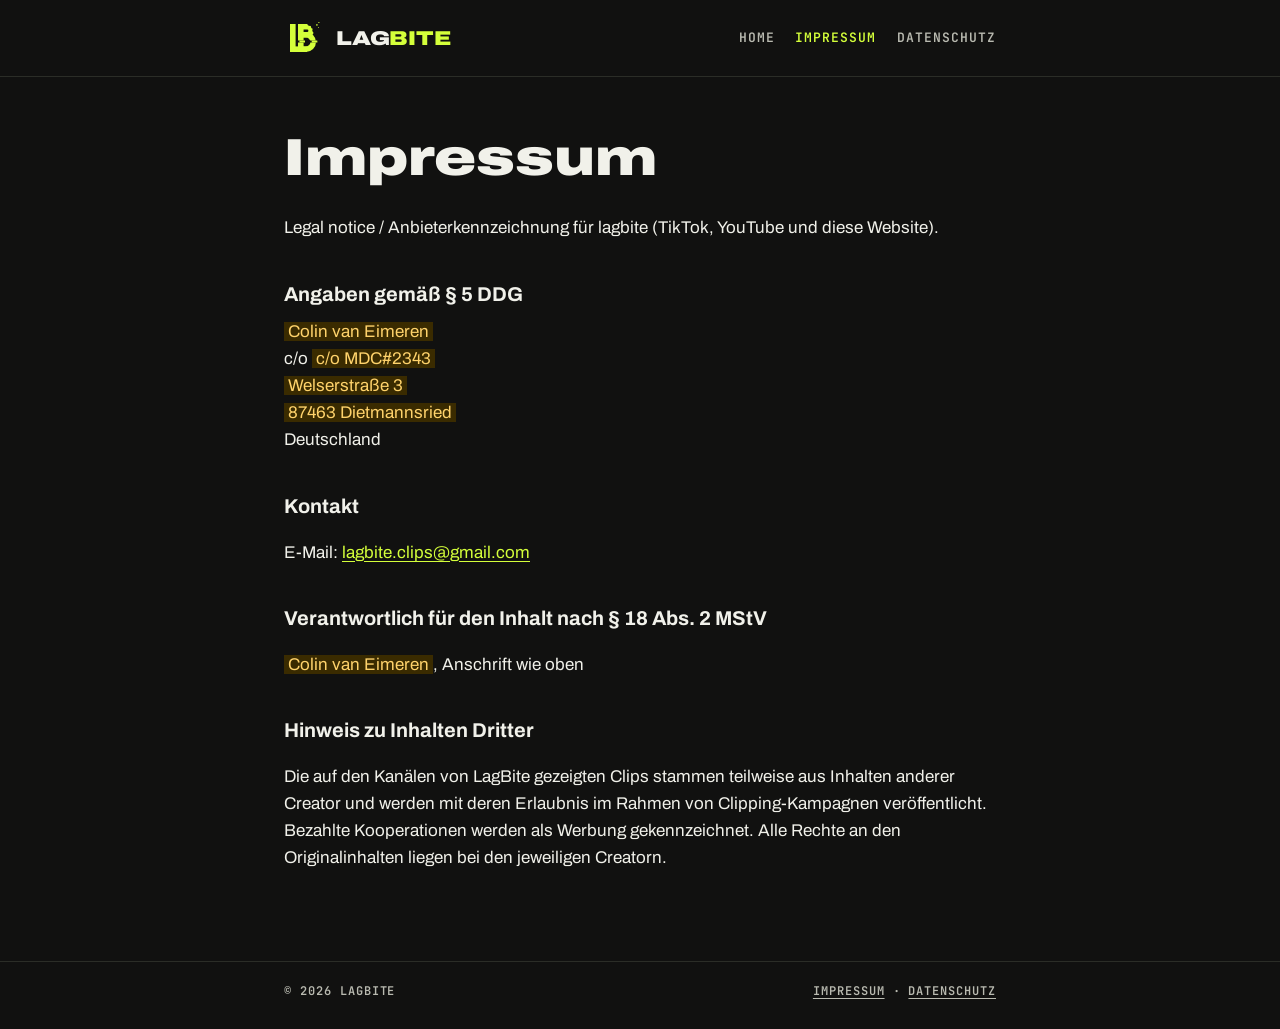
==== impressum.html @ c2e8a9fb "Create Website" ====
<!doctype html>
<html lang="de">
<head>
<meta charset="utf-8">
<meta name="viewport" content="width=device-width, initial-scale=1">
<title>Impressum – LagBite</title>
<meta name="description" content="Impressum / Legal notice of LagBite">
<link rel="icon" href="favicon.svg" type="image/svg+xml">
<link rel="stylesheet" href="style.css">
</head>
<body>
<header class="site"><div class="wrap">
<a class="brand" href="index.html"><img src="logo.svg" alt=""><span>LAG<b>BITE</b></span></a>
<nav class="site" aria-label="Main"><a href="index.html">Home</a><a href="impressum.html" aria-current="page">Impressum</a><a href="datenschutz.html">Datenschutz</a></nav>
</div></header>
<main><div class="wrap legal">
<h1>Impressum</h1>
<p>Legal notice / Anbieterkennzeichnung für lagbite (TikTok, YouTube und diese Website).</p>

<h2>Angaben gemäß § 5 DDG</h2>
<address>
<span class="fill">Colin van Eimeren</span><br>
c/o <span class="fill">c/o MDC#2343</span><br>
<span class="fill">Welserstraße 3</span><br>
<span class="fill">87463 Dietmannsried</span><br>
Deutschland
</address>

<h2>Kontakt</h2>
<p>E-Mail: <a href="mailto:lagbite.clips@gmail.com">lagbite.clips@gmail.com</a></p>

<h2>Verantwortlich für den Inhalt nach § 18 Abs. 2 MStV</h2>
<p><span class="fill">Colin van Eimeren</span>, Anschrift wie oben</p>

<h2>Hinweis zu Inhalten Dritter</h2>
<p>Die auf den Kanälen von LagBite gezeigten Clips stammen teilweise aus Inhalten anderer Creator und werden mit deren Erlaubnis im Rahmen von Clipping-Kampagnen veröffentlicht. Bezahlte Kooperationen werden als Werbung gekennzeichnet. Alle Rechte an den Originalinhalten liegen bei den jeweiligen Creatorn.</p>
</div></main>
<footer class="site"><div class="wrap">
<span>© 2026 LagBite</span>
<span><a href="impressum.html">Impressum</a> · <a href="datenschutz.html">Datenschutz</a></span>
</div></footer>
</body>
</html>
---- style.css ----
@font-face { font-family: "Archivo X"; src: url("fonts/archivo-expanded-black.woff2") format("woff2"); font-weight: 900; font-display: swap; }
@font-face { font-family: "Archivo"; src: url("fonts/archivo-regular.woff2") format("woff2"); font-weight: 400; font-display: swap; }
@font-face { font-family: "Archivo"; src: url("fonts/archivo-bold.woff2") format("woff2"); font-weight: 700; font-display: swap; }
@font-face { font-family: "JetBrains Mono"; src: url("fonts/jetbrainsmono-semibold.woff2") format("woff2"); font-weight: 600; font-display: swap; }

:root {
  --ink: #111110;
  --panel: #1a1b18;
  --line: #2b2d27;
  --paper: #f1f1ea;
  --muted: #b9bab0;
  --lime: #d4ff3a;
}

* { box-sizing: border-box; }
html { background: var(--ink); color: var(--paper); }
body {
  margin: 0;
  font-family: "Archivo", system-ui, -apple-system, "Segoe UI", sans-serif;
  font-size: 17px;
  line-height: 1.6;
  min-height: 100vh;
  display: flex;
  flex-direction: column;
}
a { color: var(--lime); text-underline-offset: 3px; }
a:hover { color: var(--paper); }
a:focus-visible { outline: 3px solid var(--lime); outline-offset: 3px; }

.wrap { width: 100%; max-width: 760px; margin: 0 auto; padding: 0 24px; }

header.site {
  border-bottom: 1px solid var(--line);
}
header.site .wrap {
  display: flex; align-items: center; justify-content: space-between; gap: 16px;
  padding-top: 18px; padding-bottom: 18px;
}
.brand { display: flex; align-items: center; gap: 12px; text-decoration: none; color: var(--paper); }
.brand img { width: 40px; height: 40px; }
.brand span { font-family: "Archivo X", "Archivo", sans-serif; font-weight: 900; font-size: 20px; letter-spacing: -0.01em; }
.brand b { color: var(--lime); font-weight: 900; }
nav.site { display: flex; gap: 20px; font-family: "JetBrains Mono", ui-monospace, monospace; font-size: 13px; letter-spacing: 0.08em; text-transform: uppercase; }
nav.site a { color: var(--muted); text-decoration: none; }
nav.site a:hover, nav.site a[aria-current="page"] { color: var(--lime); }

main { flex: 1; padding: 56px 0 72px; }

.hero { display: flex; flex-direction: column; align-items: flex-start; gap: 28px; }
.hero img { width: 132px; height: 132px; }
.hero h1 {
  margin: 0;
  font-family: "Archivo X", "Archivo", sans-serif; font-weight: 900;
  font-size: clamp(48px, 11vw, 96px); line-height: 0.85; letter-spacing: -0.01em;
}
.hero h1 b { color: var(--lime); font-weight: 900; }
.tagline { margin: 0; font-family: "JetBrains Mono", ui-monospace, monospace; font-size: 14px; letter-spacing: 0.14em; text-transform: uppercase; color: var(--paper); }
.lead { margin: 0; max-width: 560px; color: var(--muted); }

.links { list-style: none; padding: 0; margin: 12px 0 0; display: flex; flex-wrap: wrap; gap: 12px; }
.links a {
  display: inline-flex; align-items: center; min-height: 48px; padding: 0 20px;
  border: 2px solid var(--lime); color: var(--lime); text-decoration: none;
  font-family: "JetBrains Mono", ui-monospace, monospace; font-size: 14px; letter-spacing: 0.08em; text-transform: uppercase;
}
.links a:hover { background: var(--lime); color: var(--ink); }

.legal h1 { font-family: "Archivo X", "Archivo", sans-serif; font-weight: 900; font-size: clamp(34px, 7vw, 52px); line-height: 0.95; margin: 0 0 32px; }
.legal h2 { font-size: 20px; margin: 36px 0 8px; }
.legal h3 { font-size: 17px; margin: 24px 0 6px; }
.legal p, .legal li { color: var(--paper); }
.legal address { font-style: normal; }
.legal .fill { background: #3a2b00; color: #ffd36b; padding: 0 4px; }
.note { border: 1px dashed var(--line); padding: 14px 16px; color: var(--muted); font-size: 15px; }

footer.site { border-top: 1px solid var(--line); }
footer.site .wrap {
  display: flex; flex-wrap: wrap; justify-content: space-between; gap: 12px;
  padding-top: 20px; padding-bottom: 28px;
  font-family: "JetBrains Mono", ui-monospace, monospace; font-size: 12px; letter-spacing: 0.08em; text-transform: uppercase; color: var(--muted);
}
footer.site a { color: var(--muted); }
footer.site a:hover { color: var(--lime); }

.pixels { display: flex; gap: 5px; }
.pixels i { width: 12px; height: 12px; background: var(--line); display: block; }
.pixels i.on { background: var(--lime); }
.pixels i.half { background: #6e8221; }

@media (max-width: 560px) {
  header.site .wrap { flex-wrap: wrap; row-gap: 10px; }
  nav.site { gap: 16px; font-size: 12px; width: 100%; }
  .brand span { font-size: 20px; }
}
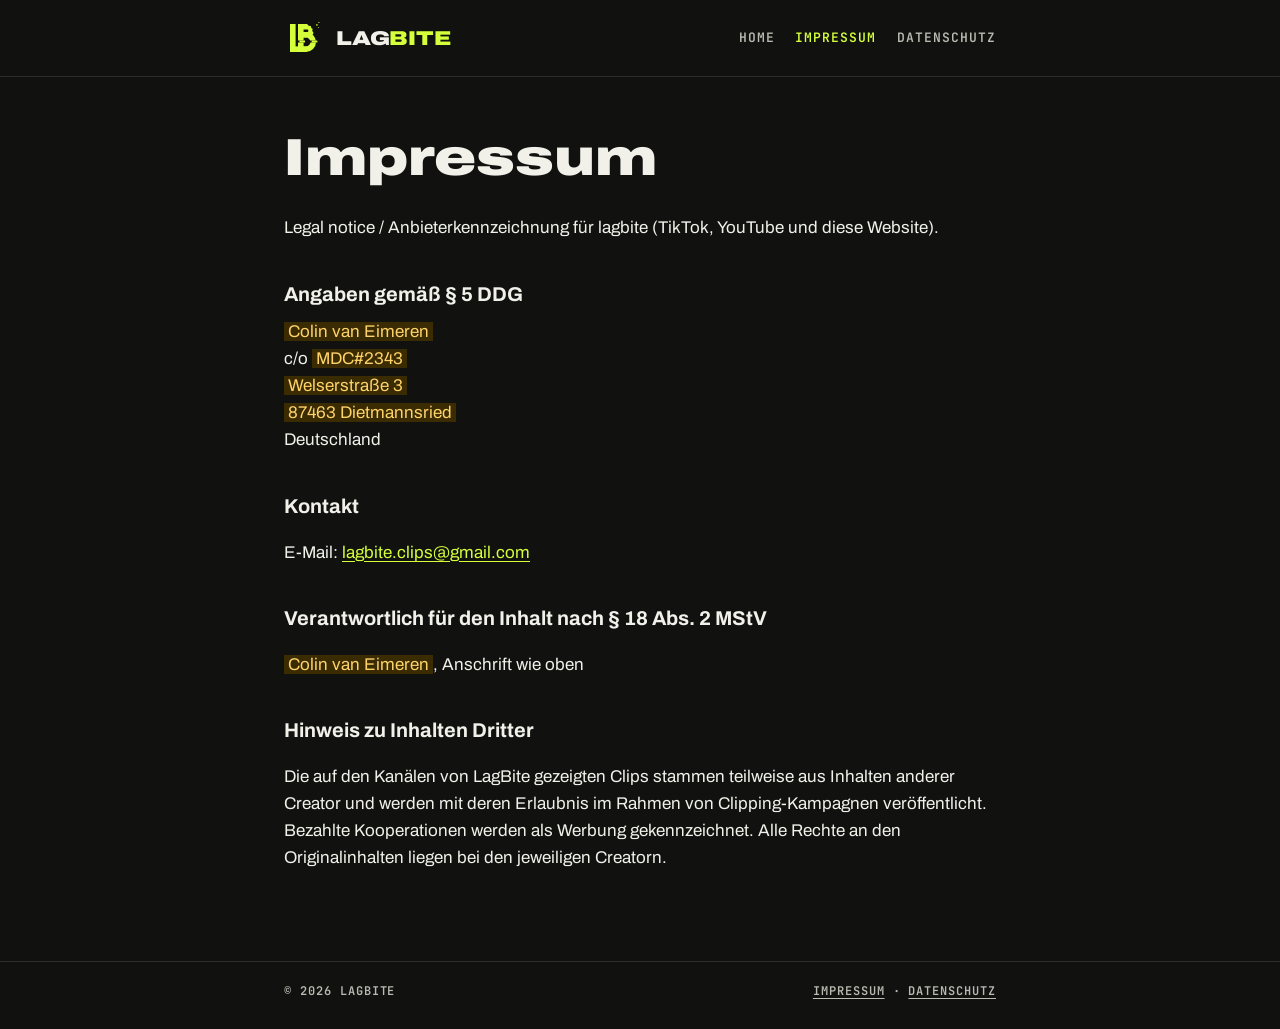
==== commit e32ed3b6: "Fix address formatting in impressum.html" ====
--- a/impressum.html
+++ b/impressum.html
@@ -20,7 +20,7 @@
 <h2>Angaben gemäß § 5 DDG</h2>
 <address>
 <span class="fill">Colin van Eimeren</span><br>
-c/o <span class="fill">c/o MDC#2343</span><br>
+c/o <span class="fill">MDC#2343</span><br>
 <span class="fill">Welserstraße 3</span><br>
 <span class="fill">87463 Dietmannsried</span><br>
 Deutschland
